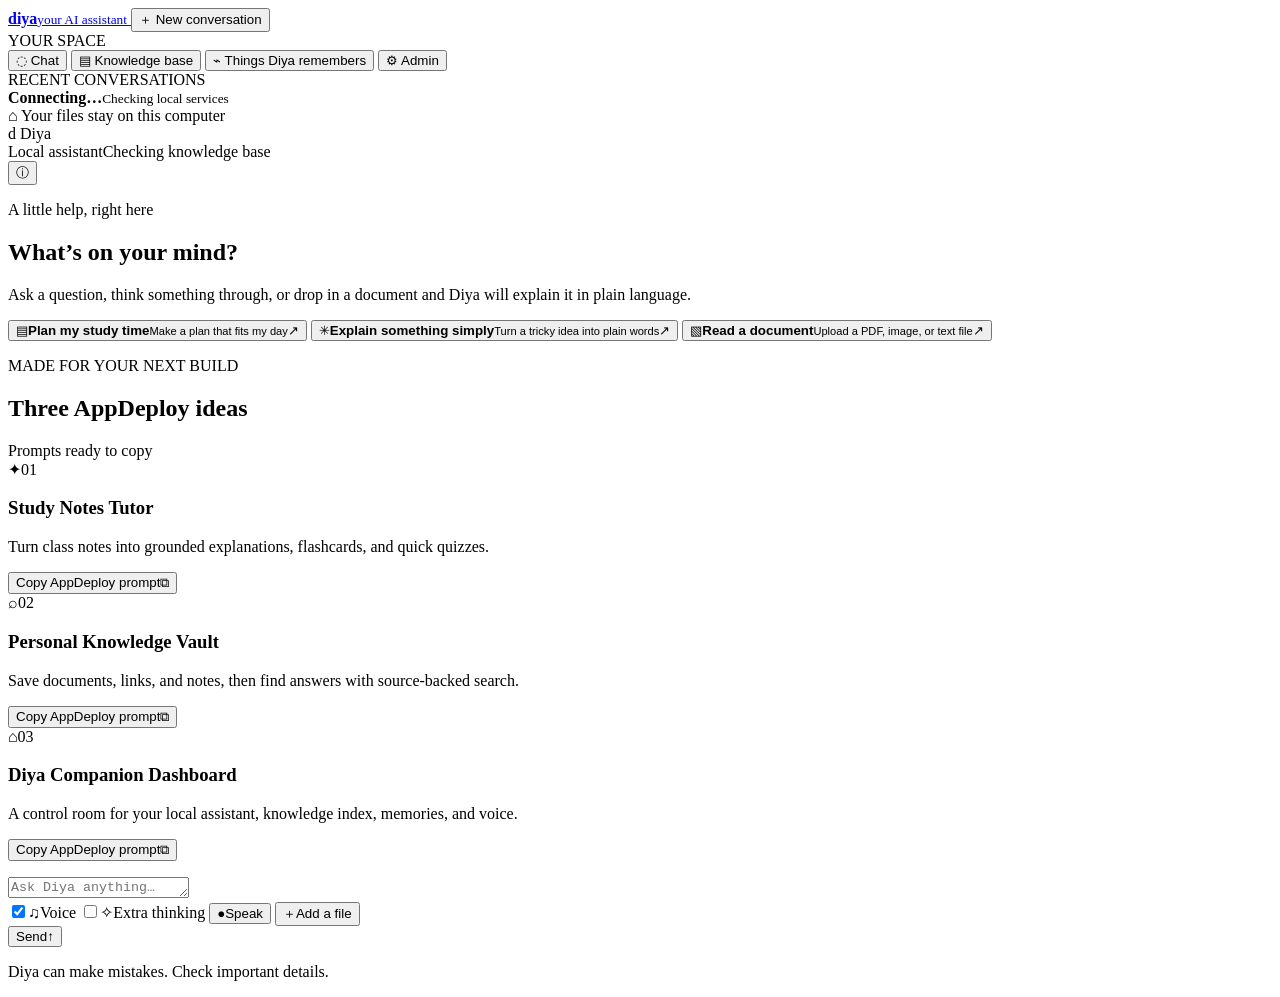
==== brain/static/index.html @ da6b0c93 "feat: publish Diya personal AI assistant" ====
<!doctype html>
<html lang="en">
<head>
  <meta charset="utf-8">
  <meta name="viewport" content="width=device-width, initial-scale=1">
  <meta name="theme-color" content="#172b45">
  <title>Diya — your AI assistant</title>
  <link rel="stylesheet" href="/static/app.css?v=rag-library-1">
</head>
<body>
  <div class="app-shell">
    <aside class="sidebar" aria-label="Main navigation">
      <a class="brand" href="/" aria-label="Diya home">
        <span class="brand-mark" aria-hidden="true"><span></span><span></span><span></span></span>
        <span><strong>diya</strong><small>your AI assistant</small></span>
      </a>
      <button class="new-chat" id="new-chat" type="button"><span aria-hidden="true">＋</span> New conversation</button>
      <div class="side-label">YOUR SPACE</div>
      <button class="side-link active" type="button" aria-current="page"><span class="side-icon">◌</span> Chat</button>
      <button class="side-link" id="show-knowledge" type="button"><span class="side-icon">▤</span> Knowledge base</button>
      <button class="side-link" id="show-memories" type="button"><span class="side-icon">⌁</span> Things Diya remembers</button>
      <button class="side-link" id="show-admin" type="button"><span class="side-icon">⚙</span> Admin</button>
      <div class="side-label recent-heading">RECENT CONVERSATIONS</div>
      <div id="recent-conversations" class="recent-conversations"></div>
      <div class="sidebar-bottom">
        <div class="connection"><span class="connection-dot" id="connection-dot"></span><span><strong id="connection-label">Connecting…</strong><small id="connection-detail">Checking local services</small></span></div>
        <div class="local-note"><span aria-hidden="true">⌂</span> Your files stay on this computer</div>
      </div>
    </aside>

    <main class="main-panel">
      <header class="topbar">
        <div class="mobile-brand"><span class="brand-mini">d</span> Diya</div>
        <div class="model-status"><span class="model-orb"></span><span id="model-name">Local assistant</span><span class="status-divider"></span><span id="index-status">Checking knowledge base</span></div>
        <button class="icon-button" id="about-button" type="button" aria-label="About Diya" title="About Diya">ⓘ</button>
      </header>

      <section class="conversation" id="conversation" aria-live="polite">
        <div class="welcome" id="welcome">
          <div class="welcome-mark" aria-hidden="true"><span></span><span></span><span></span></div>
          <p class="welcome-kicker">A little help, right here</p>
          <h1>What’s on your mind?</h1>
          <p class="welcome-copy">Ask a question, think something through, or drop in a document and Diya will explain it in plain language.</p>
          <div class="starter-prompts">
            <button class="prompt-card" type="button" data-prompt="Help me make a simple study plan."><span class="prompt-icon">▤</span><span><strong>Plan my study time</strong><small>Make a plan that fits my day</small></span><span class="prompt-arrow">↗</span></button>
            <button class="prompt-card" type="button" data-prompt="Explain photosynthesis in simple words."><span class="prompt-icon">✳</span><span><strong>Explain something simply</strong><small>Turn a tricky idea into plain words</small></span><span class="prompt-arrow">↗</span></button>
            <button class="prompt-card" type="button" data-action="upload"><span class="prompt-icon">▧</span><span><strong>Read a document</strong><small>Upload a PDF, image, or text file</small></span><span class="prompt-arrow">↗</span></button>
          </div>
          <section class="build-ideas" aria-labelledby="build-ideas-title">
            <div class="ideas-heading"><div><p class="ideas-kicker">MADE FOR YOUR NEXT BUILD</p><h2 id="build-ideas-title">Three AppDeploy ideas</h2></div><span class="ideas-note">Prompts ready to copy</span></div>
            <div class="idea-grid">
              <article class="idea-card">
                <div class="idea-top"><span class="idea-icon">✦</span><span class="idea-number">01</span></div>
                <h3>Study Notes Tutor</h3>
                <p>Turn class notes into grounded explanations, flashcards, and quick quizzes.</p>
                <button class="copy-prompt" type="button" data-copy-prompt="Build a responsive study notes tutor for students. Let users upload PDFs and notes, organize them by subject, and ask questions answered only from their materials with clear source citations. Add a simple explanation mode, flashcard generation, and short quizzes with answer feedback. Use a calm, focused interface with a searchable library and a clear empty state. Keep API keys server-side and make upload, indexing, and answer states easy to understand."><span>Copy AppDeploy prompt</span><span aria-hidden="true">⧉</span></button>
              </article>
              <article class="idea-card">
                <div class="idea-top"><span class="idea-icon">⌕</span><span class="idea-number">02</span></div>
                <h3>Personal Knowledge Vault</h3>
                <p>Save documents, links, and notes, then find answers with source-backed search.</p>
                <button class="copy-prompt" type="button" data-copy-prompt="Build a private personal knowledge vault for one user. Support adding notes, documents, and saved web links; show processing status; and provide semantic search and question answering with clickable source references. Add lightweight tags, recent items, and a clean detail view that shows the matched passage. Use a warm, minimal design, responsive layout, and clear privacy controls. If a backend or external service is required, explain the setup and keep secrets out of browser code."><span>Copy AppDeploy prompt</span><span aria-hidden="true">⧉</span></button>
              </article>
              <article class="idea-card">
                <div class="idea-top"><span class="idea-icon">⌂</span><span class="idea-number">03</span></div>
                <h3>Diya Companion Dashboard</h3>
                <p>A control room for your local assistant, knowledge index, memories, and voice.</p>
                <button class="copy-prompt" type="button" data-copy-prompt="Build a responsive companion dashboard for Diya, a local-first personal AI assistant. Create views for assistant health, indexed knowledge, recent conversations, user-approved memories, and voice readiness. Include clear status indicators, helpful setup guidance, and controls to review or remove saved memories. Make it feel approachable and uncluttered, with a strong mobile layout. Treat personal data carefully: show where data is stored, ask before saving new memories, and never expose credentials in the frontend. Use mock data until a backend API is connected."><span>Copy AppDeploy prompt</span><span aria-hidden="true">⧉</span></button>
              </article>
            </div>
            <p class="copy-status" id="copy-status" role="status" aria-live="polite"></p>
          </section>
        </div>
        <div class="messages" id="messages"></div>
      </section>

      <footer class="composer-wrap">
        <form class="composer" id="chat-form">
          <div class="attachment-row" id="attachment-row" hidden><span class="file-chip" id="file-chip"></span><button type="button" class="remove-file" id="remove-file" aria-label="Remove attachment">×</button><button type="button" class="index-file" id="index-file">Add to knowledge</button></div>
          <textarea id="question" rows="1" maxlength="8000" aria-label="Message Diya" placeholder="Ask Diya anything…"></textarea>
          <div class="composer-tools">
            <div class="tool-options">
              <label class="toggle-label" title="Have Diya read her answer aloud"><input id="voice-toggle" type="checkbox" checked><span class="switch"></span><span class="toggle-icon">♫</span><span>Voice</span></label>
              <label class="toggle-label" title="Use more time for a complex question"><input id="thinking-toggle" type="checkbox"><span class="switch"></span><span class="toggle-icon">✧</span><span>Extra thinking</span></label>
              <button class="mic-button" id="mic-button" type="button" title="Record a message for Diya" aria-label="Record a message"><span class="mic-icon" aria-hidden="true">●</span><span id="mic-label">Speak</span></button>
              <button class="attach-button" id="attach-button" type="button"><span aria-hidden="true">＋</span><span>Add a file</span></button>
              <input type="file" id="file-input" hidden accept=".pdf,.png,.jpg,.jpeg,.tif,.tiff,.bmp,.webp,.txt,.md,.csv,.docx,.html,.htm">
            </div>
            <button class="send-button" id="send-button" type="submit" aria-label="Send message"><span>Send</span><span aria-hidden="true">↑</span></button>
          </div>
        </form>
        <p class="privacy-line">Diya can make mistakes. Check important details.</p>
      </footer>
    </main>
  </div>

  <dialog id="info-dialog" class="info-dialog"><button class="dialog-close" data-close="info-dialog" aria-label="Close">×</button><p class="dialog-kicker">ABOUT DIYA</p><h2>Your local AI assistant</h2><p id="about-description">Diya runs on your computer and can answer questions, explain your files, and remember facts you choose to save.</p><div class="info-facts" id="about-facts"></div></dialog>
  <dialog id="admin-dialog" class="info-dialog admin-dialog"><button class="dialog-close" data-close="admin-dialog" aria-label="Close">×</button><p class="dialog-kicker">OWNER CONTROLS</p><h2>Diya admin</h2><p>Signed in as <strong id="admin-owner">admin</strong>. This account is the only admin.</p><div id="admin-status" class="admin-status" role="status" aria-live="polite">Loading Diya status…</div><div id="admin-overview" class="admin-overview"></div><div class="admin-actions"><button id="admin-refresh" type="button">Refresh status</button><button id="admin-memories" type="button">Manage saved memories</button></div></dialog>
  <dialog id="memory-dialog" class="info-dialog memory-dialog"><button class="dialog-close" data-close="memory-dialog" aria-label="Close">×</button><p class="dialog-kicker">YOUR SPACE</p><h2>Things Diya remembers</h2><p>Only facts and preferences you chose to share are saved here.</p><div id="memory-list" class="memory-list"></div><form id="memory-form" class="memory-form"><label for="memory-text">Add something for Diya to remember</label><div><input id="memory-text" maxlength="2000" required placeholder="I prefer short, simple explanations"><button type="submit">Save</button></div></form></dialog>
  <dialog id="knowledge-dialog" class="info-dialog admin-dialog knowledge-dialog"><button class="dialog-close" data-close="knowledge-dialog" aria-label="Close">×</button><p class="dialog-kicker">YOUR SPACE</p><h2>Knowledge base</h2><p>Add documents for future questions. Files are stored locally and indexed on this computer.</p><form id="knowledge-form" class="memory-form"><label for="knowledge-file">Choose a document (PDF, TXT, Markdown, CSV, DOCX, HTML, or JSON)</label><div><input id="knowledge-file" type="file" accept=".pdf,.txt,.md,.csv,.docx,.html,.htm,.json" required><button id="knowledge-add" type="submit">Index file</button></div></form><div id="knowledge-status" class="admin-status" role="status" aria-live="polite"></div><div id="knowledge-list" class="memory-list"></div></dialog>
  <script src="/static/app.js?v=rag-library-1" defer></script>
</body>
</html>
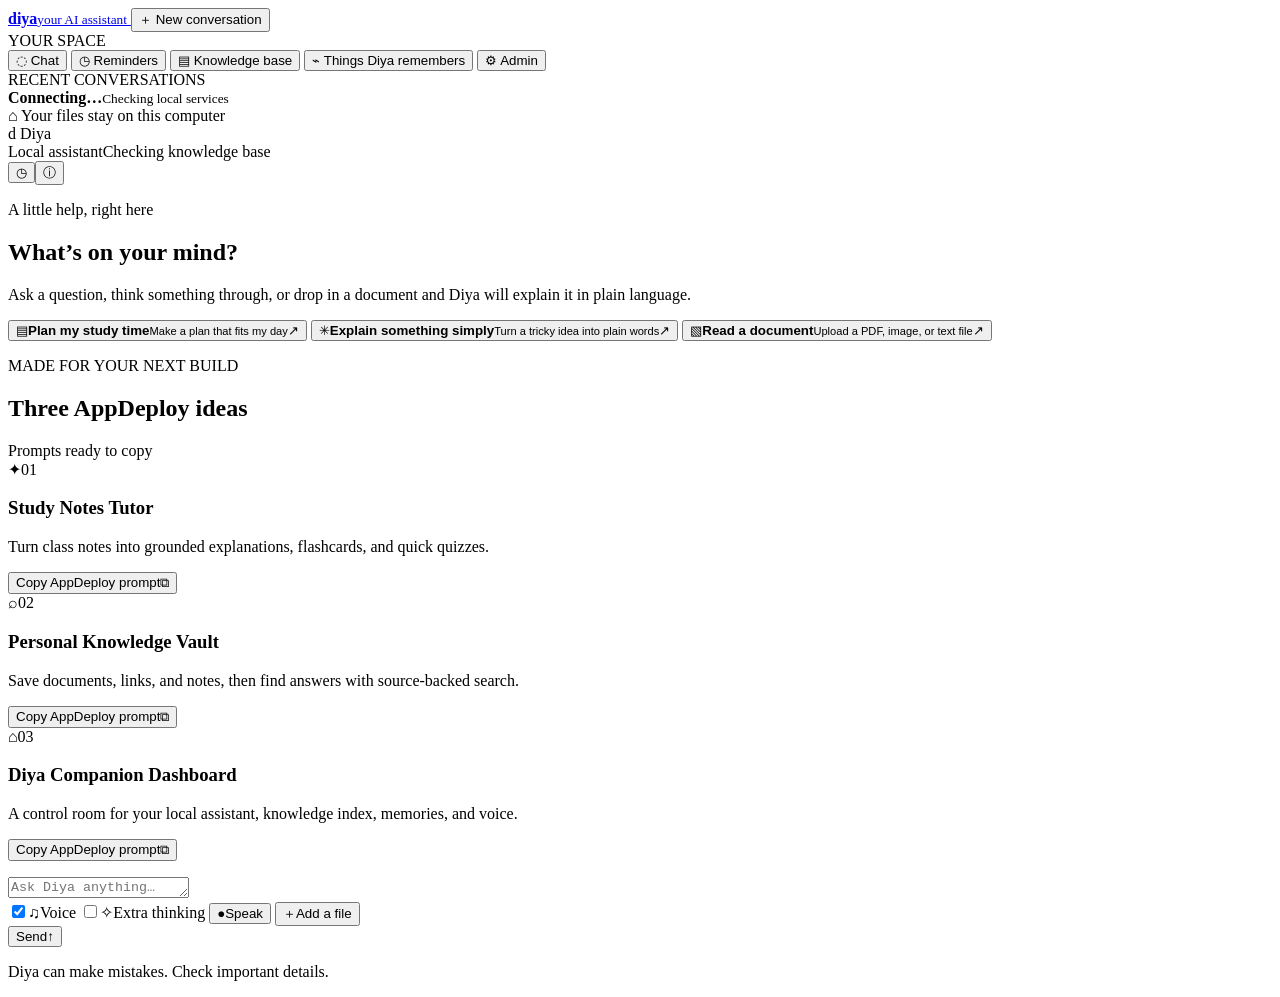
==== commit 2d693208: "feat: add logical scheduled caretaker reminders" ====
--- a/brain/static/index.html
+++ b/brain/static/index.html
@@ -5,7 +5,7 @@
   <meta name="viewport" content="width=device-width, initial-scale=1">
   <meta name="theme-color" content="#172b45">
   <title>Diya — your AI assistant</title>
-  <link rel="stylesheet" href="/static/app.css?v=rag-library-1">
+  <link rel="stylesheet" href="/static/app.css?v=caretaker-reminders-1">
 </head>
 <body>
   <div class="app-shell">
@@ -17,6 +17,7 @@
       <button class="new-chat" id="new-chat" type="button"><span aria-hidden="true">＋</span> New conversation</button>
       <div class="side-label">YOUR SPACE</div>
       <button class="side-link active" type="button" aria-current="page"><span class="side-icon">◌</span> Chat</button>
+      <button class="side-link" id="show-reminders" type="button"><span class="side-icon">◷</span> Reminders</button>
       <button class="side-link" id="show-knowledge" type="button"><span class="side-icon">▤</span> Knowledge base</button>
       <button class="side-link" id="show-memories" type="button"><span class="side-icon">⌁</span> Things Diya remembers</button>
       <button class="side-link" id="show-admin" type="button"><span class="side-icon">⚙</span> Admin</button>
@@ -32,7 +33,7 @@
       <header class="topbar">
         <div class="mobile-brand"><span class="brand-mini">d</span> Diya</div>
         <div class="model-status"><span class="model-orb"></span><span id="model-name">Local assistant</span><span class="status-divider"></span><span id="index-status">Checking knowledge base</span></div>
-        <button class="icon-button" id="about-button" type="button" aria-label="About Diya" title="About Diya">ⓘ</button>
+        <div class="topbar-actions"><button class="icon-button mobile-reminders" id="show-reminders-mobile" type="button" aria-label="Reminders" title="Reminders">◷</button><button class="icon-button" id="about-button" type="button" aria-label="About Diya" title="About Diya">ⓘ</button></div>
       </header>
 
       <section class="conversation" id="conversation" aria-live="polite">
@@ -98,6 +99,7 @@
   <dialog id="admin-dialog" class="info-dialog admin-dialog"><button class="dialog-close" data-close="admin-dialog" aria-label="Close">×</button><p class="dialog-kicker">OWNER CONTROLS</p><h2>Diya admin</h2><p>Signed in as <strong id="admin-owner">admin</strong>. This account is the only admin.</p><div id="admin-status" class="admin-status" role="status" aria-live="polite">Loading Diya status…</div><div id="admin-overview" class="admin-overview"></div><div class="admin-actions"><button id="admin-refresh" type="button">Refresh status</button><button id="admin-memories" type="button">Manage saved memories</button></div></dialog>
   <dialog id="memory-dialog" class="info-dialog memory-dialog"><button class="dialog-close" data-close="memory-dialog" aria-label="Close">×</button><p class="dialog-kicker">YOUR SPACE</p><h2>Things Diya remembers</h2><p>Only facts and preferences you chose to share are saved here.</p><div id="memory-list" class="memory-list"></div><form id="memory-form" class="memory-form"><label for="memory-text">Add something for Diya to remember</label><div><input id="memory-text" maxlength="2000" required placeholder="I prefer short, simple explanations"><button type="submit">Save</button></div></form></dialog>
   <dialog id="knowledge-dialog" class="info-dialog admin-dialog knowledge-dialog"><button class="dialog-close" data-close="knowledge-dialog" aria-label="Close">×</button><p class="dialog-kicker">YOUR SPACE</p><h2>Knowledge base</h2><p>Add documents for future questions. Files are stored locally and indexed on this computer.</p><form id="knowledge-form" class="memory-form"><label for="knowledge-file">Choose a document (PDF, TXT, Markdown, CSV, DOCX, HTML, or JSON)</label><div><input id="knowledge-file" type="file" accept=".pdf,.txt,.md,.csv,.docx,.html,.htm,.json" required><button id="knowledge-add" type="submit">Index file</button></div></form><div id="knowledge-status" class="admin-status" role="status" aria-live="polite"></div><div id="knowledge-list" class="memory-list"></div></dialog>
-  <script src="/static/app.js?v=rag-library-1" defer></script>
+  <dialog id="reminder-dialog" class="info-dialog admin-dialog"><button class="dialog-close" data-close="reminder-dialog" aria-label="Close">×</button><p class="dialog-kicker">YOUR SPACE</p><h2>Reminders</h2><p>Diya checks the time you set and explains why she is reminding you. Reminders appear while this app is open.</p><form id="reminder-form" class="memory-form"><label for="reminder-objective">What should I remind you about?</label><div><input id="reminder-objective" maxlength="1000" required placeholder="Call the clinic"><button id="reminder-save" type="submit">Add reminder</button></div><label for="reminder-at">Tell me at</label><div><input id="reminder-at" type="datetime-local" required><button id="reminder-refresh" type="button">Refresh</button></div></form><div id="reminder-status" class="admin-status" role="status" aria-live="polite"></div><div id="reminder-list" class="memory-list"></div></dialog>
+  <script src="/static/app.js?v=caretaker-reminders-1" defer></script>
 </body>
 </html>
